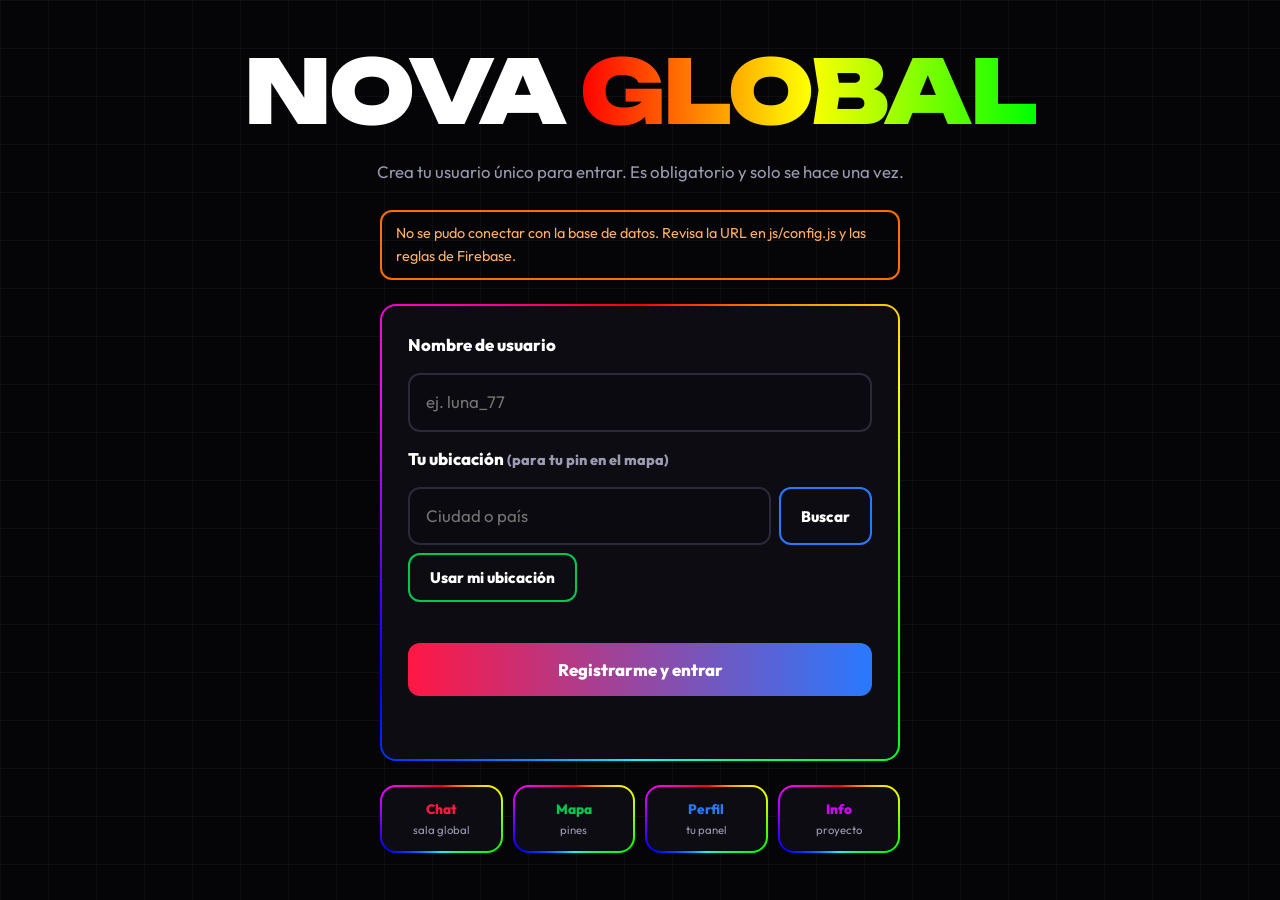
==== index.html @ 26299ac4 "Add files via upload" ====
<!DOCTYPE html>
<html lang="es"><head><meta charset="UTF-8"><meta name="viewport" content="width=device-width, initial-scale=1">
<title>NOVA · Regístrate</title>
<link href="https://fonts.googleapis.com/css2?family=Outfit:wght@400;600;800&family=Unbounded:wght@700;900&display=swap" rel="stylesheet">
<link rel="stylesheet" href="css/main.css?v=4"><link rel="stylesheet" href="css/app.css?v=4">
<style>html{background:#050507;color:#fff}</style><script>addEventListener("load",function(){if(!getComputedStyle(document.documentElement).getPropertyValue("--bg").trim()){document.querySelectorAll("link[href*=\"css/\"]").forEach(function(l){var n=document.createElement("link");n.rel="stylesheet";n.href=l.getAttribute("href").split("?")[0]+"?r="+Date.now();document.head.appendChild(n)})}})</script>
</head><body>
<main class="reg">
  <h1 class="title">NOVA <em>GLOBAL</em></h1>
  <p class="muted" style="margin:0">Crea tu usuario único para entrar. Es obligatorio y solo se hace una vez.</p>
  <p class="demo" id="demo" hidden>Modo demo: sin base de datos conectada, los usuarios solo existen en este dispositivo. Configura Firebase en js/config.js para que sea global.</p>
  <form class="form rgb" id="reg" novalidate>
    <label for="user">Nombre de usuario</label>
    <input class="in" id="user" maxlength="16" placeholder="ej. luna_77" autocomplete="off" required>
    <label>Tu ubicación <span class="hint">(para tu pin en el mapa)</span></label>
    <div id="picker"></div>
    <button class="btn main" id="go" type="submit">Registrarme y entrar</button>
    <p class="err" id="err" role="alert"></p>
  </form>
  <div class="locked" aria-label="Secciones que se desbloquean al registrarte">
    <div class="card rgb" style="--c:#ff1744">Chat<small>sala global</small></div>
    <div class="card rgb" style="--c:#00c853">Mapa<small>pines</small></div>
    <div class="card rgb" style="--c:#2979ff">Perfil<small>tu panel</small></div>
    <div class="card rgb" style="--c:#d500f9">Info<small>proyecto</small></div>
  </div>
</main>
<script src="js/config.js?v=4"></script><script src="js/store.js?v=4"></script><script src="js/geo.js?v=4"></script><script src="js/touch.js?v=4"></script><script src="js/register.js?v=4"></script>
</body></html>
---- css/main.css ----
@property --a{syntax:'<angle>';initial-value:0deg;inherits:false}
:root{--bg:#050507;--panel:#0c0c12;--ink:#fff;--muted:#9a9ab0;--r:#ff1744;--g:#00e676;--b:#2979ff;
--rgb:conic-gradient(from var(--a),#f00,#ff0,#0f0,#0ff,#00f,#f0f,#f00)}
*{box-sizing:border-box;margin:0;-webkit-tap-highlight-color:transparent}
html{scroll-behavior:smooth}
body{background-color:var(--bg);background-image:linear-gradient(rgba(255,255,255,.035) 1px,transparent 1px),linear-gradient(90deg,rgba(255,255,255,.035) 1px,transparent 1px);background-size:48px 48px;
color:var(--ink);font:400 1.05rem/1.6 'Outfit',system-ui,sans-serif;min-height:100vh;overflow-x:hidden}

/* Borde RGB giratorio + brillo R→G→B */
.rgb{border:2px solid transparent;border-radius:16px;background:linear-gradient(var(--panel),var(--panel)) padding-box,var(--rgb) border-box;animation:spin 4s linear infinite,glow 6s linear infinite}
@keyframes spin{to{--a:360deg}}
@keyframes glow{0%,100%{box-shadow:0 0 26px rgba(255,23,68,.6)}33%{box-shadow:0 0 26px rgba(0,230,118,.6)}66%{box-shadow:0 0 26px rgba(41,121,255,.65)}}

/* Feedback al tocar */
a,button,.card,.stat{position:relative;overflow:hidden}
.ripple{position:absolute;width:20px;height:20px;margin:-10px 0 0 -10px;border-radius:50%;background:var(--rc);pointer-events:none;transform:scale(0);opacity:.85;animation:rip .65s ease-out forwards}
@keyframes rip{to{transform:scale(22);opacity:0}}
.card,.stat{transition:transform .15s}
.card:active,.stat:active{transform:scale(.96);box-shadow:0 0 44px var(--c,#fff)}

.dock{position:fixed;bottom:16px;left:50%;transform:translateX(-50%);z-index:1000;display:flex;gap:6px;padding:8px;border-radius:18px;border:2px solid transparent;
background:linear-gradient(#0a0a10,#0a0a10) padding-box,var(--rgb) border-box;animation:spin 4s linear infinite,glow 6s linear infinite;max-width:96vw;overflow-x:auto;scrollbar-width:none}
.dock-btn{--c:#fff;flex:0 0 auto;color:#fff;text-decoration:none;font-weight:800;font-size:.95rem;padding:11px 20px;border-radius:12px;white-space:nowrap;border:2px solid var(--c);transition:transform .15s,background .15s,box-shadow .15s}
.dock-btn:hover,.dock-btn:focus-visible{background:var(--c);box-shadow:0 0 22px var(--c);outline:none}
.dock-btn:active{transform:scale(.9);background:var(--c);box-shadow:0 0 36px var(--c)}
.dock-btn.active{background:var(--c);box-shadow:0 0 18px var(--c)}

.title{font:900 clamp(2.6rem,12vw,5.5rem)/1 'Unbounded',sans-serif;letter-spacing:-.03em}
.title em,.flow{font-style:normal;background:linear-gradient(90deg,#f00,#ff0,#0f0,#0ff,#00f,#f0f,#f00);background-size:300% 100%;-webkit-background-clip:text;background-clip:text;color:transparent;animation:flow 5s linear infinite}
@keyframes flow{to{background-position:300% 0}}
h2{font:900 clamp(1.5rem,5vw,2.4rem)/1.1 'Unbounded',sans-serif}
.muted{color:var(--muted);margin:8px 0 22px}
.page{max-width:760px;margin:0 auto;padding:40px 16px 130px}
@media (prefers-reduced-motion:reduce){*{animation:none!important;transition:none!important}}

/* Respaldo: si el navegador no soporta texto con degradado, se ve blanco (nunca invisible) */
.title em,.flow{color:#fff}
@supports ((-webkit-background-clip:text) or (background-clip:text)){.title em,.flow{color:transparent}}
---- css/app.css ----
.in{width:100%;padding:14px 16px;border-radius:12px;border:2px solid #2a2a38;background:#0a0a10;color:#fff;font:inherit}
.in:focus{outline:none;border-color:var(--b);box-shadow:0 0 18px rgba(41,121,255,.6)}
.btn{padding:13px 20px;border-radius:12px;border:2px solid var(--c,#fff);background:transparent;color:#fff;font:800 .95rem 'Outfit',sans-serif;cursor:pointer;transition:transform .15s,background .15s,box-shadow .15s}
.btn:hover{background:var(--c);box-shadow:0 0 20px var(--c)}
.btn:active{transform:scale(.92)}
.btn:disabled{opacity:.5}
.btn.main{background:linear-gradient(90deg,var(--r),var(--b));border:0;padding:16px;font-size:1.05rem}
.btn.danger{--c:#ff1744}
.loc{display:flex;gap:8px;flex-wrap:wrap}.loc .q{flex:1 1 160px;width:auto}
.hint{color:var(--muted);font-size:.9rem;min-height:1.4em;margin-top:6px}
.err{color:#ff5c7a;font-weight:600;min-height:1.4em}.ok{color:var(--g);font-weight:600;min-height:1.4em}

.reg{min-height:100vh;display:flex;flex-direction:column;align-items:center;justify-content:center;gap:24px;padding:40px 16px;text-align:center}
.form{width:min(100%,520px);padding:26px;text-align:left;display:grid;gap:14px}
.form label{font-weight:800}
.demo{width:min(100%,520px);padding:10px 14px;border-radius:12px;border:2px solid #ff6d00;color:#ffb066;font-size:.9rem;text-align:left}
.locked{display:grid;grid-template-columns:repeat(4,1fr);gap:10px;width:min(100%,520px)}
.locked .card{padding:12px 4px;font-weight:800;font-size:.85rem;color:var(--c)}
.locked small{display:block;color:var(--muted);font-weight:400}

.chat{overflow:hidden;border-radius:20px;margin-top:16px}
.mapbox{padding:0;overflow:hidden;margin-top:16px}
#map{height:66vh;min-height:380px;background:#111}
.leaflet-tile-pane{filter:invert(1) hue-rotate(180deg) brightness(.95) contrast(.9) saturate(.8)}
.pin{display:block;width:18px;height:18px;margin:3px;border-radius:50%;background:var(--c);border:3px solid #fff;box-shadow:0 0 16px var(--c),0 0 4px var(--c)}
.pin.me{width:24px;height:24px;margin:0;border-color:var(--r);animation:glow 3s linear infinite}
.leaflet-popup-content-wrapper,.leaflet-popup-tip{background:#0c0c12;color:#fff}
.leaflet-popup-content-wrapper{border:2px solid var(--b);border-radius:12px}
.pop{display:grid;gap:2px;justify-items:center;text-align:center}.pop img{width:56px;height:56px;border-radius:50%;object-fit:cover;border:2px solid var(--g)}.pop small{color:var(--muted)}
.count{display:inline-block;padding:6px 14px;border-radius:999px;border:2px solid var(--g);color:var(--g);font-weight:800;font-size:.9rem}

.panel{padding:22px;margin-top:18px;display:grid;gap:14px}
.avatar{width:120px;height:120px;border-radius:50%;padding:0;cursor:pointer;display:grid;place-items:center;font:900 2.8rem 'Unbounded',sans-serif;color:var(--g);justify-self:center;overflow:hidden}
.avatar img{width:100%;height:100%;object-fit:cover}
.stats{display:grid;grid-template-columns:repeat(2,1fr);gap:14px}
.stat{padding:18px 8px;text-align:center;color:var(--muted);font-weight:600;font-size:.9rem}
.stat b{display:block;font:900 2.1rem 'Unbounded',sans-serif;color:var(--c);text-shadow:0 0 18px var(--c)}
.donut{width:130px;height:130px;border-radius:50%;background:conic-gradient(var(--g) calc(var(--p)*1%),#1c1c26 0);display:grid;place-items:center;margin:auto;box-shadow:0 0 24px rgba(0,230,118,.5)}
.donut span{width:98px;height:98px;border-radius:50%;background:var(--panel);display:grid;place-items:center;font:900 1.4rem 'Unbounded',sans-serif}
.bar{height:14px;border-radius:8px;background:#1c1c26;overflow:hidden}
.bar i{display:block;height:100%;width:var(--w);background:linear-gradient(90deg,#f00,#0f0,#00f);box-shadow:0 0 14px #0f0;transition:width .6s}
.info .card{padding:22px;margin-top:18px;--c:var(--g)}
.info h3{font:700 1.1rem 'Unbounded',sans-serif;margin-bottom:8px;color:var(--c)}
.info li{margin-left:20px}.info p{margin:6px 0}
.flag{width:72px;border-radius:6px;box-shadow:0 0 18px var(--b);margin-bottom:8px}
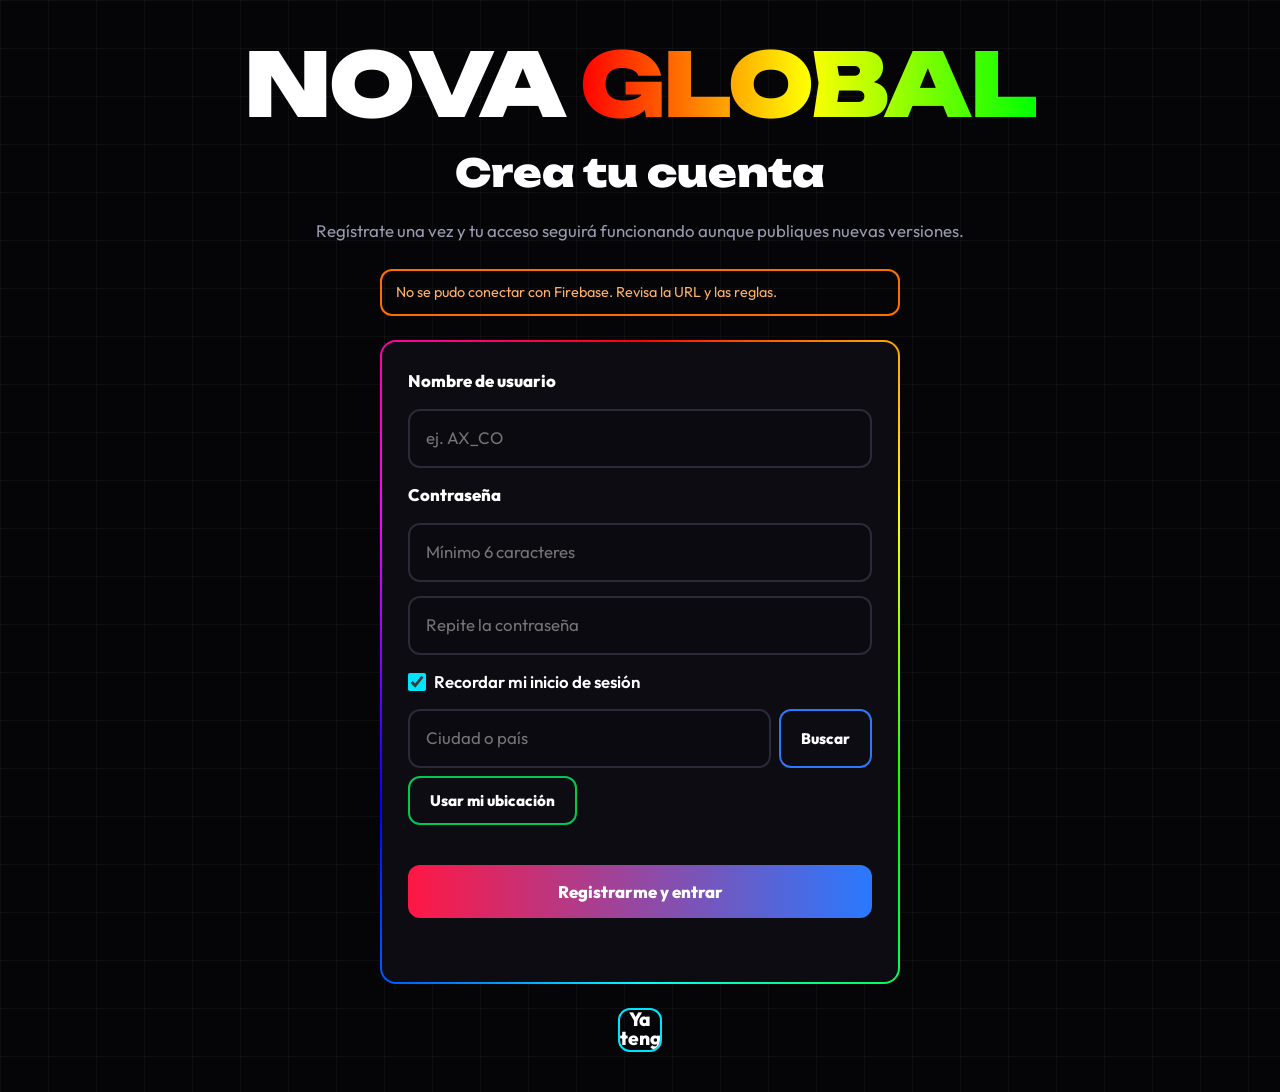
==== commit a300d0e5: "V3.3" ====
--- a/index.html
+++ b/index.html
@@ -1,28 +1,6 @@
 <!DOCTYPE html>
-<html lang="es"><head><meta charset="UTF-8"><meta name="viewport" content="width=device-width, initial-scale=1">
-<title>NOVA · Regístrate</title>
-<link href="https://fonts.googleapis.com/css2?family=Outfit:wght@400;600;800&family=Unbounded:wght@700;900&display=swap" rel="stylesheet">
-<link rel="stylesheet" href="css/main.css?v=4"><link rel="stylesheet" href="css/app.css?v=4">
-<style>html{background:#050507;color:#fff}</style><script>addEventListener("load",function(){if(!getComputedStyle(document.documentElement).getPropertyValue("--bg").trim()){document.querySelectorAll("link[href*=\"css/\"]").forEach(function(l){var n=document.createElement("link");n.rel="stylesheet";n.href=l.getAttribute("href").split("?")[0]+"?r="+Date.now();document.head.appendChild(n)})}})</script>
-</head><body>
-<main class="reg">
-  <h1 class="title">NOVA <em>GLOBAL</em></h1>
-  <p class="muted" style="margin:0">Crea tu usuario único para entrar. Es obligatorio y solo se hace una vez.</p>
-  <p class="demo" id="demo" hidden>Modo demo: sin base de datos conectada, los usuarios solo existen en este dispositivo. Configura Firebase en js/config.js para que sea global.</p>
-  <form class="form rgb" id="reg" novalidate>
-    <label for="user">Nombre de usuario</label>
-    <input class="in" id="user" maxlength="16" placeholder="ej. luna_77" autocomplete="off" required>
-    <label>Tu ubicación <span class="hint">(para tu pin en el mapa)</span></label>
-    <div id="picker"></div>
-    <button class="btn main" id="go" type="submit">Registrarme y entrar</button>
-    <p class="err" id="err" role="alert"></p>
-  </form>
-  <div class="locked" aria-label="Secciones que se desbloquean al registrarte">
-    <div class="card rgb" style="--c:#ff1744">Chat<small>sala global</small></div>
-    <div class="card rgb" style="--c:#00c853">Mapa<small>pines</small></div>
-    <div class="card rgb" style="--c:#2979ff">Perfil<small>tu panel</small></div>
-    <div class="card rgb" style="--c:#d500f9">Info<small>proyecto</small></div>
-  </div>
-</main>
-<script src="js/config.js?v=4"></script><script src="js/store.js?v=4"></script><script src="js/geo.js?v=4"></script><script src="js/touch.js?v=4"></script><script src="js/register.js?v=4"></script>
-</body></html>
+<html lang="es"><head><meta charset="UTF-8"><meta name="viewport" content="width=device-width, initial-scale=1"><title>NOVA · Acceso</title>
+<link href="https://fonts.googleapis.com/css2?family=Outfit:wght@400;600;800&family=Unbounded:wght@700;900&display=swap" rel="stylesheet"><link rel="stylesheet" href="css/main.css?v=11"><link rel="stylesheet" href="css/app.css?v=11"><style>html{background:#050507;color:#fff}</style></head><body>
+<main class="reg"><h1 class="title">NOVA <em>GLOBAL</em></h1><h2 id="account-title" style="margin:0">Crea tu cuenta</h2><p class="muted" id="account-hint" style="margin:0">Regístrate una vez y tu acceso seguirá funcionando aunque publiques nuevas versiones.</p>
+<p class="demo" id="demo" hidden></p><form class="form rgb" id="account-form" novalidate><input type="hidden" id="mode" value="register"><label for="user">Nombre de usuario</label><input class="in" id="user" maxlength="16" placeholder="ej. AX_CO" autocomplete="username" required><label for="password">Contraseña</label><input class="in" id="password" type="password" minlength="6" placeholder="Mínimo 6 caracteres" autocomplete="new-password" required><input class="in" id="password2" type="password" minlength="6" placeholder="Repite la contraseña" autocomplete="new-password" required><label class="check"><input type="checkbox" id="remember" checked> Recordar mi inicio de sesión</label><div id="picker"><label>Tu ubicación <span class="hint">(para tu pin en el mapa)</span></label></div><button class="btn main" id="location-ok" type="button" hidden>Confirmar ubicación</button><button class="btn main" id="go" type="submit">Registrarme y entrar</button><p class="err" id="err" role="alert"></p></form><button class="btn mini" id="toggle-mode" type="button" style="--c:#00e5ff">Ya tengo una cuenta · Iniciar sesión</button></main>
+<script src="js/config.js?v=11"></script><script src="js/auth.js?v=11"></script><script src="js/store.js?v=11"></script><script src="js/geo.js?v=11"></script><script src="js/touch.js?v=11"></script><script src="js/register.js?v=11"></script></body></html>
--- a/css/app.css
+++ b/css/app.css
@@ -43,3 +43,71 @@
 .info h3{font:700 1.1rem 'Unbounded',sans-serif;margin-bottom:8px;color:var(--c)}
 .info li{margin-left:20px}.info p{margin:6px 0}
 .flag{width:72px;border-radius:6px;box-shadow:0 0 18px var(--b);margin-bottom:8px}
+
+/* ===== Roles: borde giratorio (fuera) + letras con degradado (dentro) + brillo, distinto por rol ===== */
+.who{display:flex;align-items:center;gap:8px;flex-wrap:wrap}
+.role{--p:#f00,#ff0,#0f0,#0ff,#00f,#f0f,#f00;--g1:#f00;--g2:#0f0;--g3:#00f;--sp:2.2s;position:relative;display:inline-flex;overflow:hidden;padding:2px 11px;border-radius:999px;border:2px solid transparent;vertical-align:middle;
+background:linear-gradient(#0b0b10,#0b0b10) padding-box,conic-gradient(from var(--a),var(--p)) border-box;animation:spin var(--sp) linear infinite,roleglow calc(var(--sp)*2) linear infinite}
+.role i{font:800 .68rem/1.5 'Outfit',sans-serif;font-style:normal;letter-spacing:.1em;color:#fff;background:linear-gradient(90deg,var(--p));background-size:300% 100%;-webkit-background-clip:text;background-clip:text;animation:flow calc(var(--sp)*1.2) linear infinite}
+@supports ((-webkit-background-clip:text) or (background-clip:text)){.role i{color:transparent}}
+@keyframes roleglow{0%,100%{box-shadow:0 0 10px var(--g1)}33%{box-shadow:0 0 15px var(--g2)}66%{box-shadow:0 0 15px var(--g3)}}
+/* OWNER: arcoíris completo + destello que barre la insignia */
+.r-owner::after{content:"";position:absolute;inset:0;background:linear-gradient(100deg,transparent 35%,rgba(255,255,255,.65) 50%,transparent 65%);transform:translateX(-130%);animation:shine 2.4s ease-in-out infinite}
+.r-owner i{filter:drop-shadow(0 0 4px rgba(255,255,255,.7))}
+@keyframes shine{60%,100%{transform:translateX(130%)}}
+/* ADMIN: fuego rojo-naranja-magenta con parpadeo */
+.r-admin{--p:#ff1744,#ff6d00,#ffea00,#ff1744,#ff00aa,#ff1744;--g1:#ff1744;--g2:#ff6d00;--g3:#ff00aa;--sp:1.8s}
+.r-admin i{animation:flow 2.2s linear infinite,fire .8s ease-in-out infinite}
+@keyframes fire{0%,100%{filter:brightness(1)}50%{filter:brightness(1.5) drop-shadow(0 0 4px #ff6d00)}}
+/* MOD: verde-cian-azul con línea de escaneo */
+.r-mod{--p:#00e676,#00e5ff,#2979ff,#00e5ff,#00e676;--g1:#00e676;--g2:#00e5ff;--g3:#2979ff;--sp:3s}
+.r-mod::after{content:"";position:absolute;top:0;bottom:0;left:-4px;width:2px;background:#fff;opacity:.8;box-shadow:0 0 8px #00e5ff;animation:scan 2.4s linear infinite}
+@keyframes scan{to{left:calc(100% + 4px)}}
+/* USER: azul-violeta, movimiento lento y calmado */
+.r-user{--p:#2979ff,#7c4dff,#2979ff,#00b8d4,#2979ff;--g1:#2979ff;--g2:#7c4dff;--g3:#00b8d4;--sp:6s}
+.msg[data-role=OWNER]{border-left-color:#ffea00;box-shadow:0 0 14px rgba(255,234,0,.2)}
+.msg[data-role=ADMIN]{border-left-color:#ff1744}
+.msg[data-role=MOD]{border-left-color:#00e5ff}
+.myrole{justify-self:center}
+
+/* ===== Botón y panel de administración ===== */
+.row-end{display:flex;justify-content:space-between;align-items:center;margin-top:22px}
+.btn.mini{width:44px;height:44px;padding:0;font-size:1.2rem;line-height:1}
+.modal{position:fixed;inset:0;z-index:2000;background:rgba(0,0,0,.78);display:grid;place-items:center;padding:14px}
+.modal[hidden]{display:none}
+.sheet{width:min(100%,560px);max-height:88vh;display:flex;flex-direction:column;overflow:hidden}
+.sheet-top{display:flex;justify-content:space-between;align-items:center;padding:14px 18px;background:#14141c}
+.x{width:36px;height:36px;border-radius:10px;border:2px solid var(--r);background:transparent;color:#fff;font:800 1.3rem/1 'Outfit',sans-serif;cursor:pointer}
+.sheet-body{padding:16px;overflow-y:auto;display:grid;gap:12px;align-content:start}
+.ulist{list-style:none;padding:0;display:grid;gap:10px}
+.urow{display:grid;grid-template-columns:40px 1fr 104px;gap:10px;align-items:center;padding:10px;border-radius:12px;background:#12121a;border:1px solid #23232f}
+.urow small{display:block;color:var(--muted);line-height:1.3;margin-bottom:4px}
+.urow .sel{width:auto;padding:10px 8px;font-weight:700}
+.mini-av{width:40px;height:40px;border-radius:50%;background:#1c1c26;display:grid;place-items:center;font-weight:800;overflow:hidden}
+.mini-av img{width:100%;height:100%;object-fit:cover}
+
+/* ===== Avisos (campana + tarjetas) ===== */
+.bell{position:fixed;top:12px;right:12px;z-index:1500;width:42px;height:42px;border-radius:12px;border:2px solid #2a2a38;background:#0a0a10;color:var(--muted);display:grid;place-items:center;cursor:pointer;padding:0;transition:transform .15s,box-shadow .15s}
+.bell:active{transform:scale(.9)}
+.bell.on{color:#fff;border-color:var(--g);box-shadow:0 0 16px var(--g)}
+.bell .slash{position:absolute;width:26px;height:2px;background:var(--r);transform:rotate(-45deg);border-radius:2px}
+.bell.on .slash{display:none}
+.toasts{position:fixed;top:64px;right:12px;left:12px;z-index:1600;display:grid;gap:8px;justify-items:end;pointer-events:none}
+.toast{animation:pop .25s ease-out,spin 4s linear infinite,glow 6s linear infinite;pointer-events:auto;max-width:min(100%,360px);padding:10px 14px;display:grid;gap:2px;cursor:pointer;animation:pop .25s ease-out;overflow-wrap:anywhere}
+.toast strong{font:800 .85rem 'Outfit',sans-serif}
+@keyframes pop{from{opacity:0;transform:translateY(-8px)}}
+
+/* ===== Staff: pestañas, controles, borrar mensajes ===== */
+.tabs{display:flex;gap:6px;flex-wrap:wrap}
+.tab{padding:9px 16px;border-radius:10px;border:2px solid #2a2a38;background:transparent;color:var(--muted);font:800 .9rem 'Outfit',sans-serif;cursor:pointer}
+.tab.on{color:#fff;border-color:var(--b);box-shadow:0 0 14px rgba(41,121,255,.6)}
+.pane{display:grid;gap:12px;align-content:start}
+.btn.on{background:var(--c);box-shadow:0 0 16px var(--c)}
+.urow.msgrow{grid-template-columns:1fr auto}.msgrow small{display:block}.msgrow span{overflow-wrap:anywhere}
+.urow .ctl{grid-column:1/-1;display:flex;gap:8px;flex-wrap:wrap}
+.urow .ctl .sel{flex:1 1 110px}.urow .ctl .btn{padding:10px 14px}
+.msg{position:relative}
+.msg .del{display:none;position:absolute;top:6px;right:6px;width:28px;height:28px;padding:0;border-radius:8px;border:2px solid var(--r);background:#0a0a10;color:#fff;font:800 1rem/1 'Outfit',sans-serif;cursor:pointer}
+.staff-on .del{display:block}
+.dock-btn.logout{--c:#ff1744;background:transparent;cursor:pointer;font-family:inherit}
+.check{display:flex;align-items:center;gap:8px;font-weight:600!important;cursor:pointer}.check input{width:18px;height:18px;accent-color:#00e5ff}
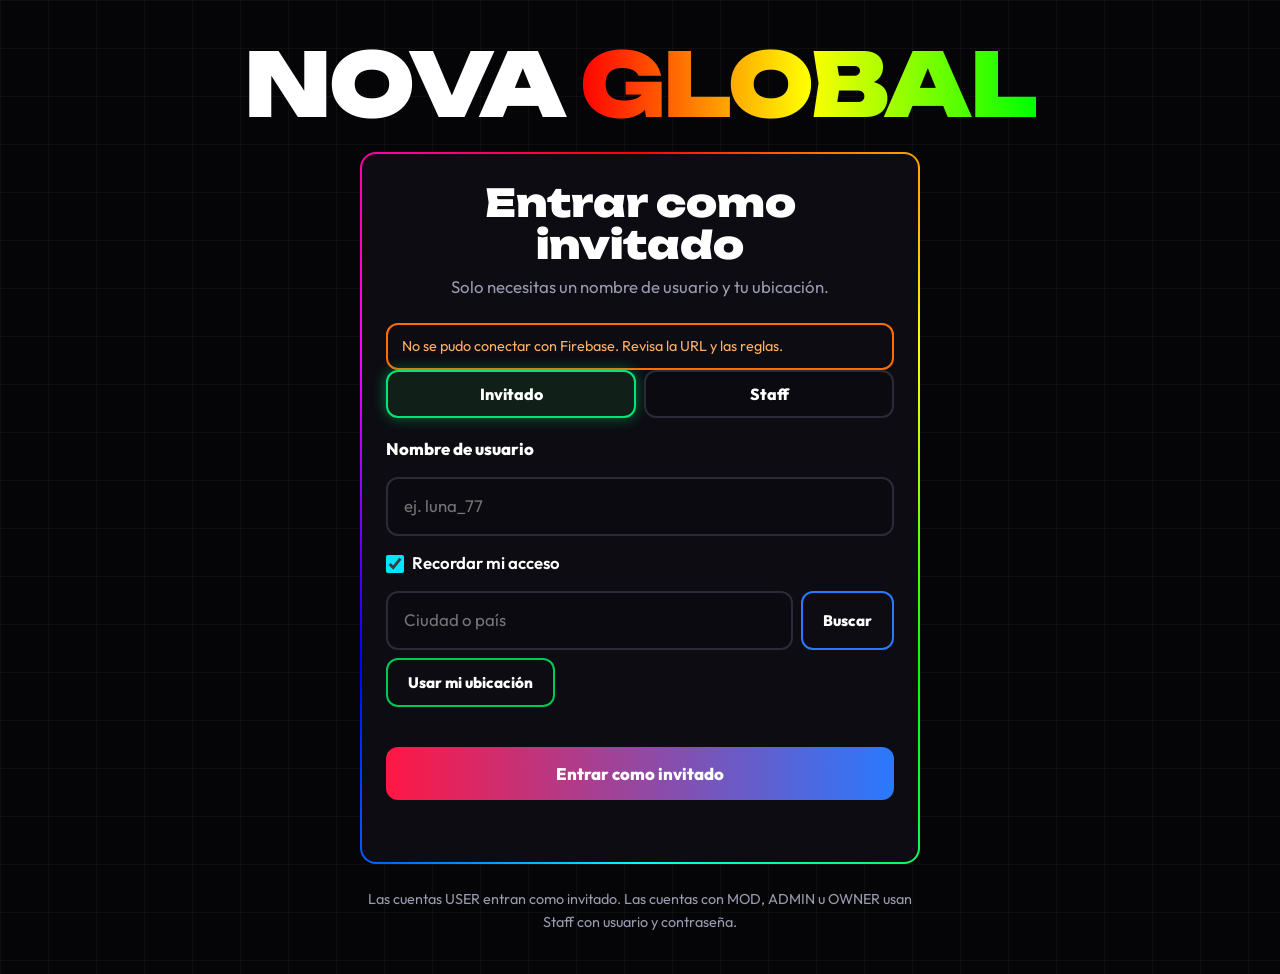
==== commit 9e1027e5: "v3.6" ====
--- a/index.html
+++ b/index.html
@@ -1,6 +1,6 @@
 <!DOCTYPE html>
 <html lang="es"><head><meta charset="UTF-8"><meta name="viewport" content="width=device-width, initial-scale=1"><title>NOVA · Acceso</title>
-<link href="https://fonts.googleapis.com/css2?family=Outfit:wght@400;600;800&family=Unbounded:wght@700;900&display=swap" rel="stylesheet"><link rel="stylesheet" href="css/main.css?v=11"><link rel="stylesheet" href="css/app.css?v=11"><style>html{background:#050507;color:#fff}</style></head><body>
-<main class="reg"><h1 class="title">NOVA <em>GLOBAL</em></h1><h2 id="account-title" style="margin:0">Crea tu cuenta</h2><p class="muted" id="account-hint" style="margin:0">Regístrate una vez y tu acceso seguirá funcionando aunque publiques nuevas versiones.</p>
-<p class="demo" id="demo" hidden></p><form class="form rgb" id="account-form" novalidate><input type="hidden" id="mode" value="register"><label for="user">Nombre de usuario</label><input class="in" id="user" maxlength="16" placeholder="ej. AX_CO" autocomplete="username" required><label for="password">Contraseña</label><input class="in" id="password" type="password" minlength="6" placeholder="Mínimo 6 caracteres" autocomplete="new-password" required><input class="in" id="password2" type="password" minlength="6" placeholder="Repite la contraseña" autocomplete="new-password" required><label class="check"><input type="checkbox" id="remember" checked> Recordar mi inicio de sesión</label><div id="picker"><label>Tu ubicación <span class="hint">(para tu pin en el mapa)</span></label></div><button class="btn main" id="location-ok" type="button" hidden>Confirmar ubicación</button><button class="btn main" id="go" type="submit">Registrarme y entrar</button><p class="err" id="err" role="alert"></p></form><button class="btn mini" id="toggle-mode" type="button" style="--c:#00e5ff">Ya tengo una cuenta · Iniciar sesión</button></main>
-<script src="js/config.js?v=11"></script><script src="js/auth.js?v=11"></script><script src="js/store.js?v=11"></script><script src="js/geo.js?v=11"></script><script src="js/touch.js?v=11"></script><script src="js/register.js?v=11"></script></body></html>
+<link href="https://fonts.googleapis.com/css2?family=Outfit:wght@400;600;800&family=Unbounded:wght@700;900&display=swap" rel="stylesheet"><link rel="stylesheet" href="css/main.css?v=16"><link rel="stylesheet" href="css/app.css?v=16"><style>html{background:#050507;color:#fff}</style></head><body>
+<main class="reg"><h1 class="title">NOVA <em>GLOBAL</em></h1><section class="login-card rgb"><h2 id="account-title">Entrar como invitado</h2><p class="muted" id="account-hint">Solo necesitas un nombre de usuario y tu ubicación.</p><p class="demo" id="demo" hidden></p>
+<form class="form" id="account-form" novalidate><div class="access-tabs"><button class="access-tab active" id="guest-mode" type="button">Invitado</button><button class="access-tab" id="staff-mode" type="button">Staff</button></div><input type="hidden" id="mode" value="guest"><label for="user">Nombre de usuario</label><input class="in" id="user" maxlength="16" placeholder="ej. luna_77" autocomplete="username" required><div id="password-box" hidden><label for="password">Contraseña</label><input class="in" id="password" type="password" minlength="6" placeholder="Contraseña" autocomplete="current-password"></div><label class="check"><input type="checkbox" id="remember" checked> Recordar mi acceso</label><div id="picker"><label>Tu ubicación <span class="hint">(para tu pin en el mapa)</span></label></div><button class="btn main" id="go" type="submit">Entrar como invitado</button><p class="err" id="err" role="alert"></p></form></section><p class="hint login-note">Las cuentas USER entran como invitado. Las cuentas con MOD, ADMIN u OWNER usan Staff con usuario y contraseña.</p></main>
+<script src="js/config.js?v=16"></script><script src="js/auth.js?v=16"></script><script src="js/store.js?v=16"></script><script src="js/geo.js?v=16"></script><script src="js/roles.js?v=16"></script><script src="js/touch.js?v=16"></script><script src="js/register.js?v=16"></script></body></html>
--- a/css/app.css
+++ b/css/app.css
@@ -111,3 +111,5 @@
 .staff-on .del{display:block}
 .dock-btn.logout{--c:#ff1744;background:transparent;cursor:pointer;font-family:inherit}
 .check{display:flex;align-items:center;gap:8px;font-weight:600!important;cursor:pointer}.check input{width:18px;height:18px;accent-color:#00e5ff}
+.access-options{display:flex;gap:8px;justify-content:center;flex-wrap:wrap}.access-options .btn{flex:1 1 130px}
+.login-card{width:min(100%,560px);padding:28px 24px 24px;text-align:center}.login-card .form{width:100%;padding:0;text-align:left}.access-tabs{display:grid;grid-template-columns:1fr 1fr;gap:8px;margin-bottom:4px}.access-tab{padding:12px;border:2px solid #2a2a38;border-radius:12px;background:#0a0a10;color:#fff;font:800 1rem 'Outfit',sans-serif;cursor:pointer}.access-tab.active{border-color:var(--g);color:#fff;box-shadow:0 0 14px rgba(0,230,118,.45);background:#102018}.login-note{max-width:560px;text-align:center;margin:0}
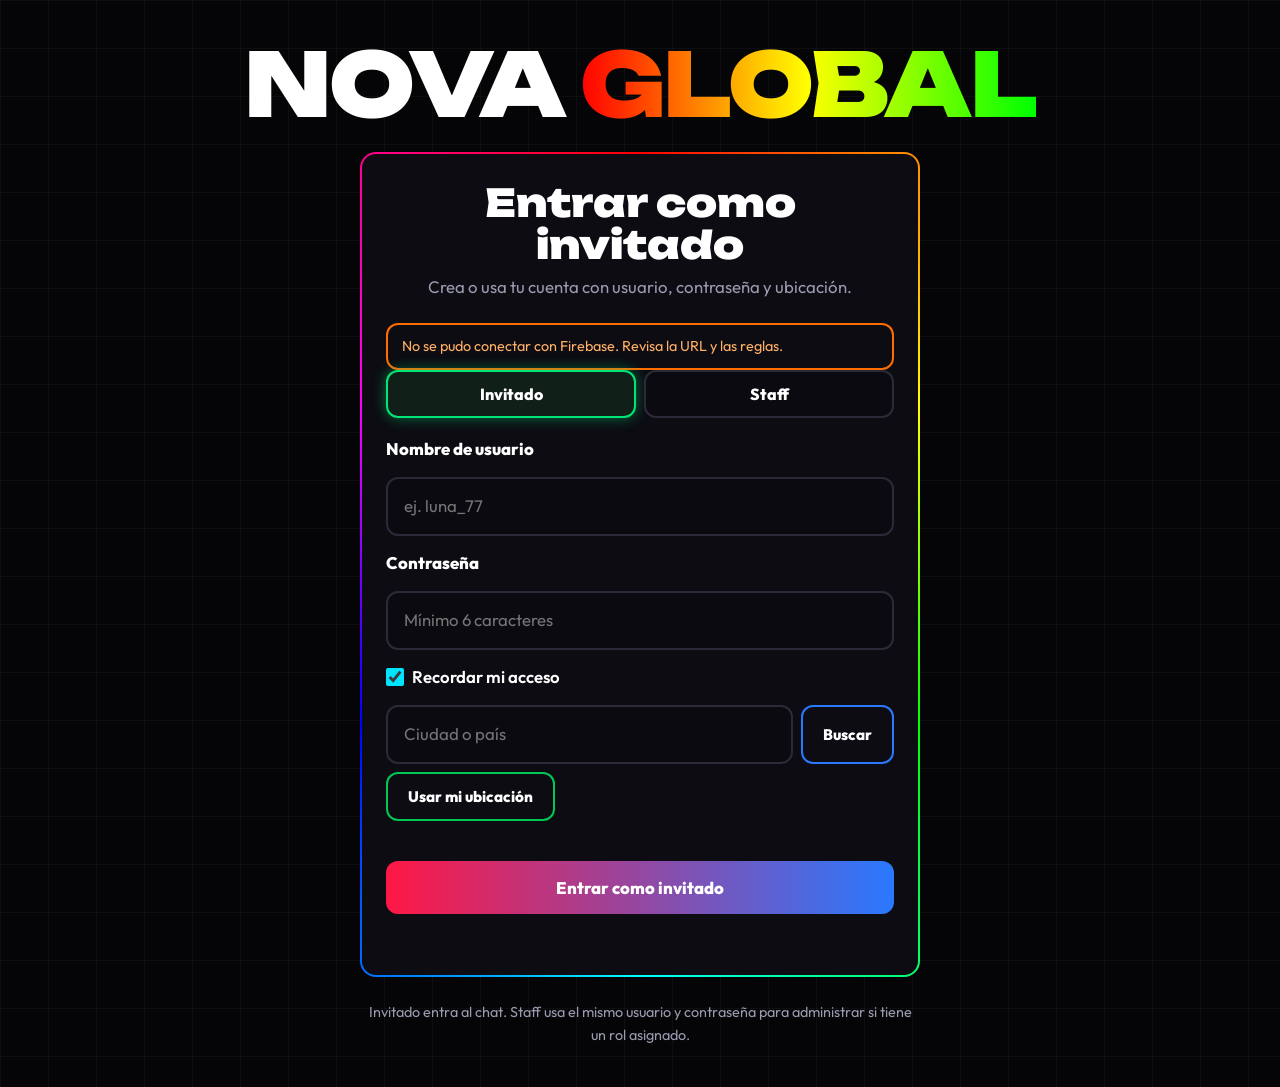
==== commit 8fc8a395: "v3.9" ====
--- a/index.html
+++ b/index.html
@@ -1,6 +1,6 @@
 <!DOCTYPE html>
 <html lang="es"><head><meta charset="UTF-8"><meta name="viewport" content="width=device-width, initial-scale=1"><title>NOVA · Acceso</title>
-<link href="https://fonts.googleapis.com/css2?family=Outfit:wght@400;600;800&family=Unbounded:wght@700;900&display=swap" rel="stylesheet"><link rel="stylesheet" href="css/main.css?v=16"><link rel="stylesheet" href="css/app.css?v=16"><style>html{background:#050507;color:#fff}</style></head><body>
-<main class="reg"><h1 class="title">NOVA <em>GLOBAL</em></h1><section class="login-card rgb"><h2 id="account-title">Entrar como invitado</h2><p class="muted" id="account-hint">Solo necesitas un nombre de usuario y tu ubicación.</p><p class="demo" id="demo" hidden></p>
-<form class="form" id="account-form" novalidate><div class="access-tabs"><button class="access-tab active" id="guest-mode" type="button">Invitado</button><button class="access-tab" id="staff-mode" type="button">Staff</button></div><input type="hidden" id="mode" value="guest"><label for="user">Nombre de usuario</label><input class="in" id="user" maxlength="16" placeholder="ej. luna_77" autocomplete="username" required><div id="password-box" hidden><label for="password">Contraseña</label><input class="in" id="password" type="password" minlength="6" placeholder="Contraseña" autocomplete="current-password"></div><label class="check"><input type="checkbox" id="remember" checked> Recordar mi acceso</label><div id="picker"><label>Tu ubicación <span class="hint">(para tu pin en el mapa)</span></label></div><button class="btn main" id="go" type="submit">Entrar como invitado</button><p class="err" id="err" role="alert"></p></form></section><p class="hint login-note">Las cuentas USER entran como invitado. Las cuentas con MOD, ADMIN u OWNER usan Staff con usuario y contraseña.</p></main>
-<script src="js/config.js?v=16"></script><script src="js/auth.js?v=16"></script><script src="js/store.js?v=16"></script><script src="js/geo.js?v=16"></script><script src="js/roles.js?v=16"></script><script src="js/touch.js?v=16"></script><script src="js/register.js?v=16"></script></body></html>
+<link href="https://fonts.googleapis.com/css2?family=Outfit:wght@400;600;800&family=Unbounded:wght@700;900&display=swap" rel="stylesheet"><link rel="stylesheet" href="css/main.css?v=24"><link rel="stylesheet" href="css/app.css?v=24"><style>html{background:#050507;color:#fff}</style></head><body>
+<main class="reg"><h1 class="title">NOVA <em>GLOBAL</em></h1><section class="login-card rgb"><h2 id="account-title">Entrar como invitado</h2><p class="muted" id="account-hint">Crea o usa tu cuenta con usuario, contraseña y ubicación.</p><p class="demo" id="demo" hidden></p>
+<form class="form" id="account-form" novalidate><div class="access-tabs"><button class="access-tab active" id="guest-mode" type="button">Invitado</button><button class="access-tab" id="staff-mode" type="button">Staff</button></div><input type="hidden" id="mode" value="guest"><label for="user">Nombre de usuario</label><input class="in" id="user" maxlength="16" placeholder="ej. luna_77" autocomplete="username" required><div id="password-box"><label for="password">Contraseña</label><input class="in" id="password" type="password" minlength="6" placeholder="Mínimo 6 caracteres" autocomplete="current-password" required></div><label class="check"><input type="checkbox" id="remember" checked> Recordar mi acceso</label><div id="picker"><label>Tu ubicación <span class="hint">(para tu pin en el mapa)</span></label></div><button class="btn main" id="go" type="submit">Entrar como invitado</button><p class="err" id="err" role="alert"></p></form></section><p class="hint login-note">Invitado entra al chat. Staff usa el mismo usuario y contraseña para administrar si tiene un rol asignado.</p></main>
+<script src="js/config.js?v=24"></script><script src="js/auth.js?v=24"></script><script src="js/store.js?v=24"></script><script src="js/geo.js?v=24"></script><script src="js/roles.js?v=24"></script><script src="js/touch.js?v=24"></script><script src="js/register.js?v=24"></script></body></html>
--- a/css/app.css
+++ b/css/app.css
@@ -113,3 +113,4 @@
 .check{display:flex;align-items:center;gap:8px;font-weight:600!important;cursor:pointer}.check input{width:18px;height:18px;accent-color:#00e5ff}
 .access-options{display:flex;gap:8px;justify-content:center;flex-wrap:wrap}.access-options .btn{flex:1 1 130px}
 .login-card{width:min(100%,560px);padding:28px 24px 24px;text-align:center}.login-card .form{width:100%;padding:0;text-align:left}.access-tabs{display:grid;grid-template-columns:1fr 1fr;gap:8px;margin-bottom:4px}.access-tab{padding:12px;border:2px solid #2a2a38;border-radius:12px;background:#0a0a10;color:#fff;font:800 1rem 'Outfit',sans-serif;cursor:pointer}.access-tab.active{border-color:var(--g);color:#fff;box-shadow:0 0 14px rgba(0,230,118,.45);background:#102018}.login-note{max-width:560px;text-align:center;margin:0}
+#password-box{display:grid;gap:14px}
